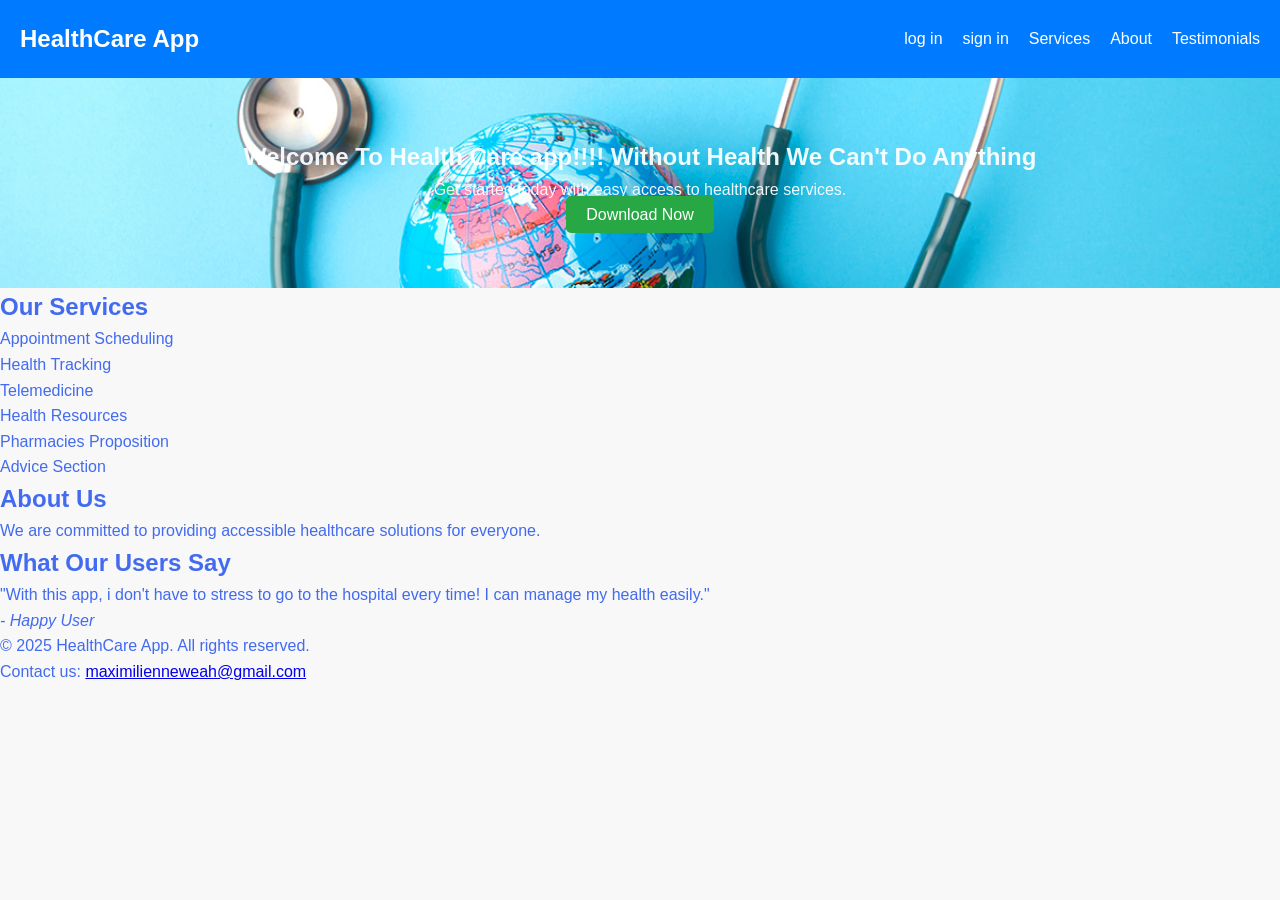
==== index.html @ ebda35f0 "rename the index" ====
<!DOCTYPE html>
<html lang="en">

<head>
    <meta charset="UTF-8">
    <meta name="viewport" content="width=device-width, initial-scale=1.0">
    <title>Healthcare App Landing Page</title>
    <link rel="stylesheet" href="style.css">
    <link rel="stylesheet" href="script.js">
   
</head>

<body>

    <header>
        <nav>
            <div class="logo">
                <h1>HealthCare App</h1>
            </div>
            <ul>
                
                <li><a href="login.html">log in</a></li>
                <li><a href="signin.html">sign in</a></li>
                <li><a href="services.html">Services</a></li>
                <li><a href="about.html">About</a></li>
                <li><a href="testimonials.html">Testimonials</a></li>
            </ul>
        </nav>
    </header>

    <main>
        <section id="hero">
            <h2>Welcome To Health Care app!!!! Without Health We Can't Do Anything</h2>
            <p>Get started today with easy access to healthcare services.</p>  
            <a href="#download" class="cta-button">Download Now</a>
        </section>
         
            <section id="services" class="reveal">
                <h2 class="toggle-header">Our Services</h2>
                <div class="toggle-content">
                     
            <ul>
                <li>Appointment Scheduling</li>
                <li>Health Tracking</li>
                <li>Telemedicine</li>
                <li>Health Resources</li>
                <li>Pharmacies Proposition</li>
                <li>Advice Section</li>
            </ul>
        </section>

        <section id="about" class="reveal">
            <h2 class="toggle-header">About Us</h2>
            <div class="toggle-content">

            <p>We are committed to providing accessible healthcare solutions for everyone.</p>
        </section>

        <section id="testimonials" class="reveal">
            <h2 class="toggle-header">What Our Users Say</h2>
            <div class="toggle-content">

            <blockquote>
                <p>"With this app, i don't have to stress to go to the hospital every time! I can manage my health
                    easily."</p>
                <cite>- Happy User</cite>
            </blockquote>
        </section>
    </main>

    <footer>
        <p>© 2025 HealthCare App. All rights reserved.</p>
        <p>Contact us: <a href="mailto:maximilienneweah@gmail.com">maximilienneweah@gmail.com</a></p>
    </footer>
</body>

</html>
---- style.css ----
*{
    box-sizing: border-box;
    margin: 0;
    padding: 0;
}

body {
    font-family: Arial, sans-serif;
    line-height: 1.6;
    color: #073cecc0;
    background-color: #f4f4f4a1;
}

/* Header styles */
header {
    background: #007bff;
    /* Primary color */
    color: #fff;
    padding: 20px 0;
}

nav {
    display: flex;
    justify-content: space-between;
    align-items: center;
    padding: 0 20px;
}

nav ul {
    list-style: none;
    display: flex;
}

nav ul li {
    margin-left: 20px;
}

nav ul li a {
    color: #fff;
    text-decoration: none;
}

/* Hero section styles */
#hero {
    text-align: center;
    padding: 60px 20px;
    background: url('./images/hero_img.jpg') no-repeat center center/cover;
    /* Change to your image */
    color: #ffffffee;
}

.cta-button {
    background: #28a745;
    /* Button color */
    color: #fff;
    padding: 10px 20px;
    text-decoration: none;
    border-radius: 5px;

    nav ul {
        list-style: none;
        display: flex;
    }

    nav ul li {
        margin-left: 20px;
    }

    nav ul li a {
        color: #fff;
        text-decoration: none;
    }

  
    /* Button style for headers */
.toggle-header {
    background-color: #007bff; /* Primary color */
    color: white;
    padding: 10px;
    cursor: pointer;
    border-radius: 5px;
    margin: 10px 0;
    transition: background-color 0.3s;
}

.toggle-header:hover {
    background-color: #0056b3; /* Darker shade on hover */
}

.toggle-content {
    display: none; /* Initially hidden */
    padding: 10px;
    border: 1px solid #007bff;
    border-radius: 5px;
    background-color: #f9f9f9;
    margin-bottom: 20px;
}

/* Scroll reveal styles */
.reveal {
    opacity: 0;
    transform: translateY(20px);
    transition: opacity 0.6s ease-out, transform 0.6s ease-out;
}



    }
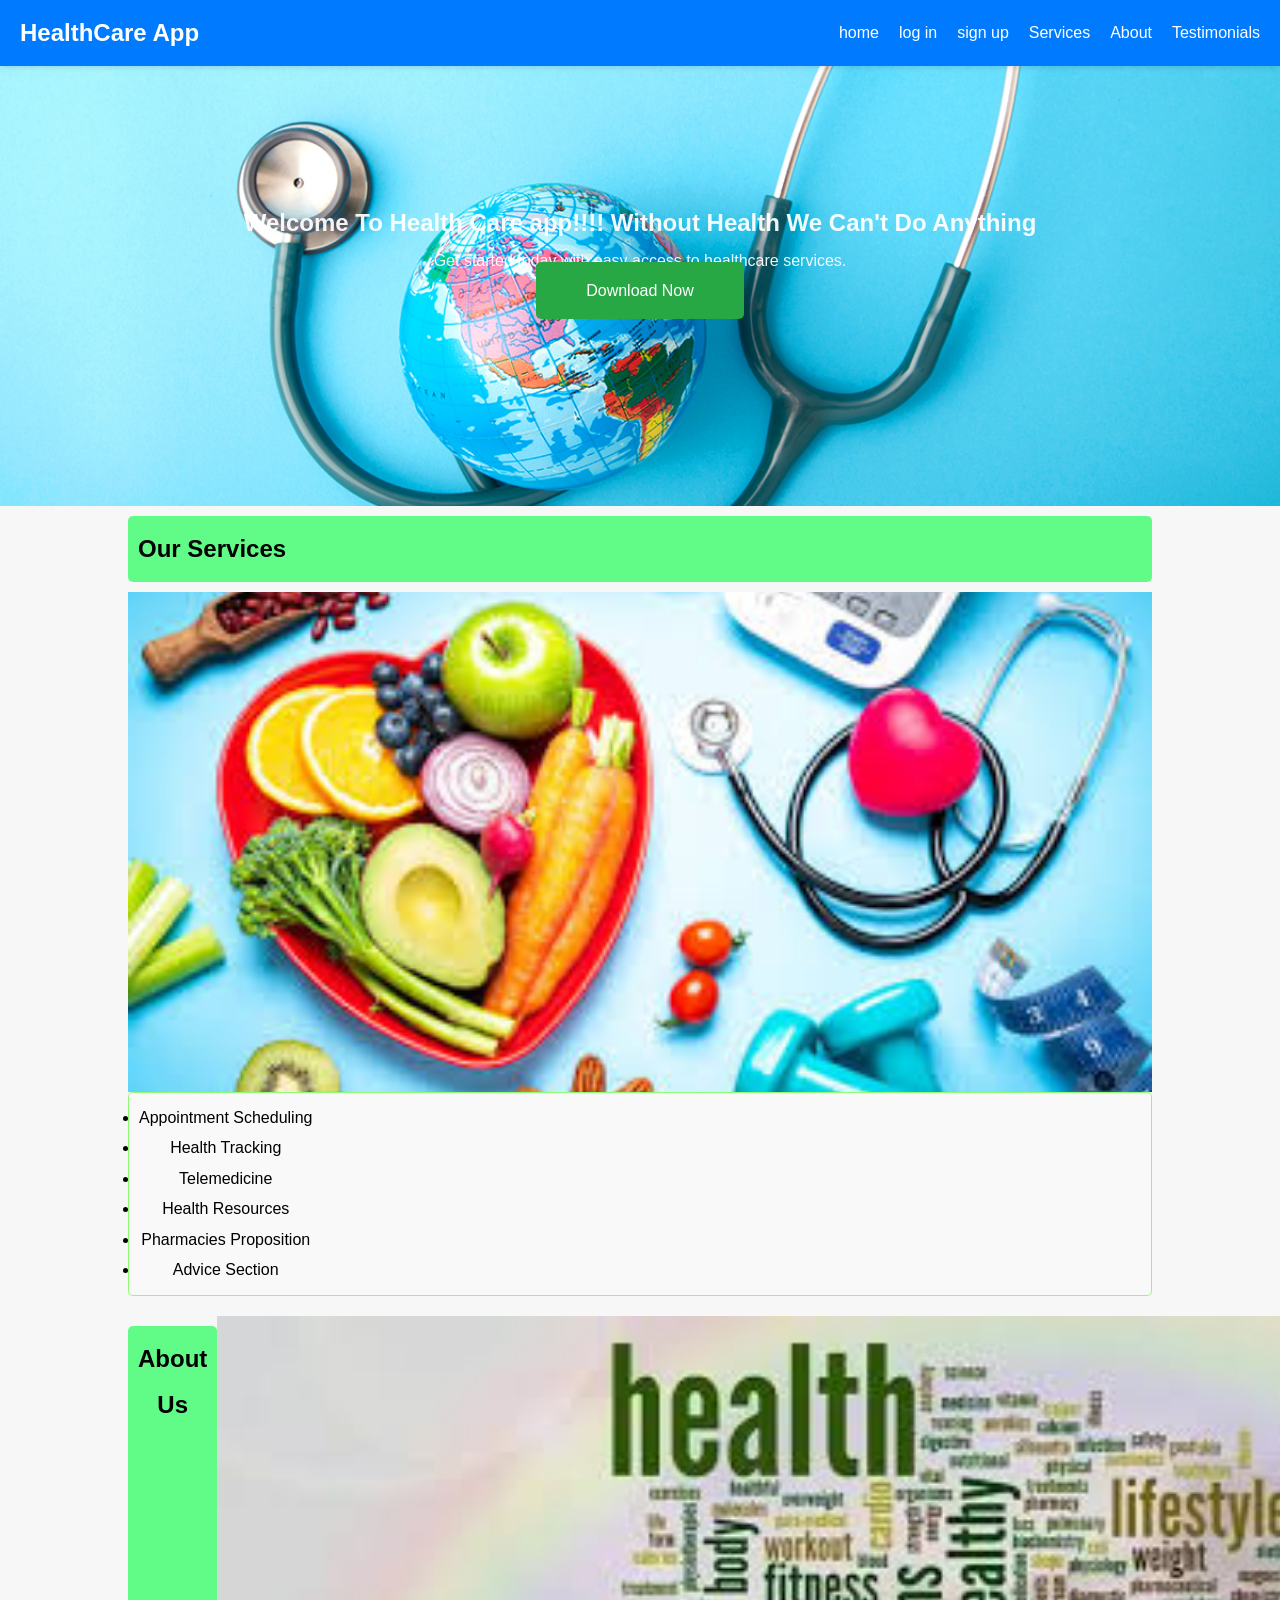
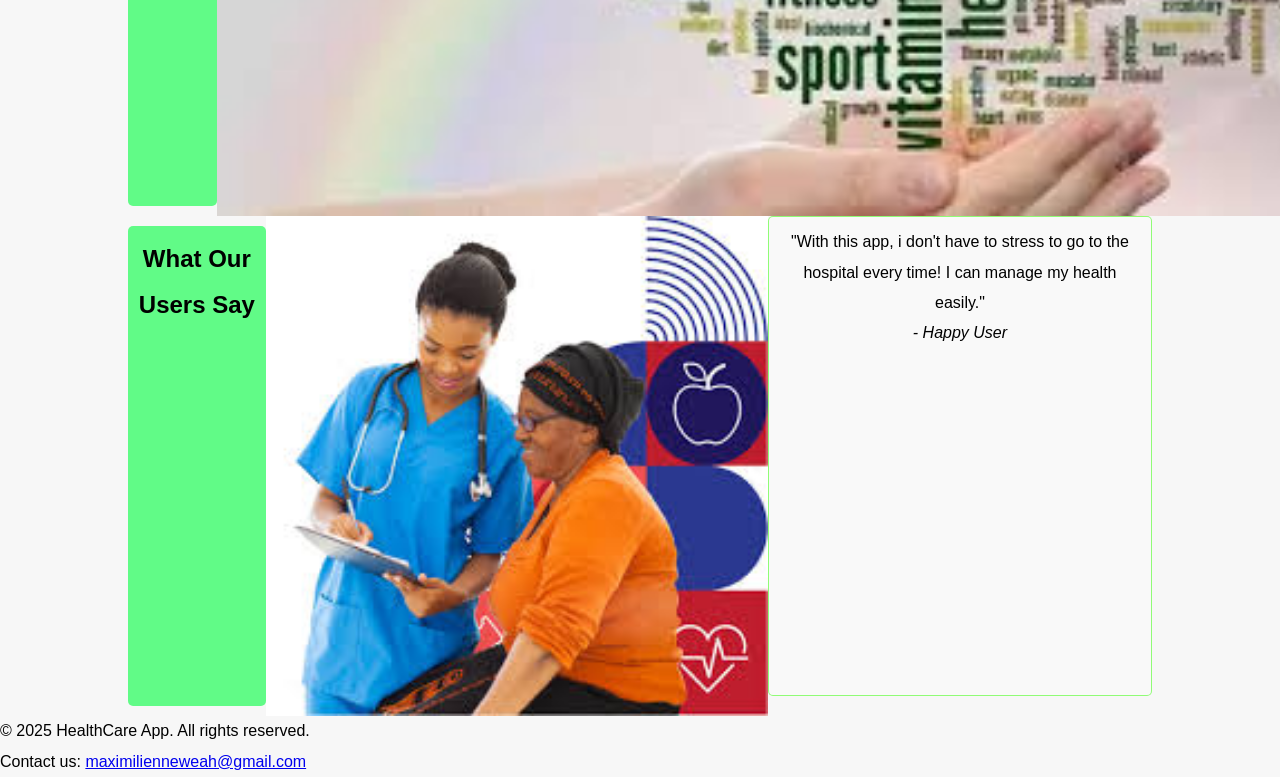
==== commit d4db8fa6: "final lnding page" ====
--- a/index.html
+++ b/index.html
@@ -6,21 +6,21 @@
     <meta name="viewport" content="width=device-width, initial-scale=1.0">
     <title>Healthcare App Landing Page</title>
     <link rel="stylesheet" href="style.css">
-    <link rel="stylesheet" href="script.js">
-   
+
 </head>
 
-<body>
+<body class="index-body">
 
     <header>
         <nav>
             <div class="logo">
-                <h1>HealthCare App</h1>
+                <h2>HealthCare App</h2>
             </div>
             <ul>
-                
+
+                <li><a href="index.html">home</a></li>
                 <li><a href="login.html">log in</a></li>
-                <li><a href="signin.html">sign in</a></li>
+                <li><a href="signin.html">sign up</a></li>
                 <li><a href="services.html">Services</a></li>
                 <li><a href="about.html">About</a></li>
                 <li><a href="testimonials.html">Testimonials</a></li>
@@ -29,42 +29,46 @@
     </header>
 
     <main>
+
         <section id="hero">
             <h2>Welcome To Health Care app!!!! Without Health We Can't Do Anything</h2>
-            <p>Get started today with easy access to healthcare services.</p>  
+            <p>Get started today with easy access to healthcare services.</p>
             <a href="#download" class="cta-button">Download Now</a>
         </section>
-         
-            <section id="services" class="reveal">
-                <h2 class="toggle-header">Our Services</h2>
-                <div class="toggle-content">
-                     
-            <ul>
-                <li>Appointment Scheduling</li>
-                <li>Health Tracking</li>
-                <li>Telemedicine</li>
-                <li>Health Resources</li>
-                <li>Pharmacies Proposition</li>
-                <li>Advice Section</li>
-            </ul>
+
+        <section id="services" class="reveal">
+            <h1 class="toggle-header">Our Services</h1>
+            <img src="./images/advices.jpg" alt="Service 1">
+            <div class="toggle-content">
+
+                <ul>
+                    <li>Appointment Scheduling</li>
+                    <li>Health Tracking</li>
+                    <li>Telemedicine</li>
+                    <li>Health Resources</li>
+                    <li>Pharmacies Proposition</li>
+                    <li>Advice Section</li>
+                </ul>
         </section>
 
         <section id="about" class="reveal">
             <h2 class="toggle-header">About Us</h2>
+            <img src="./images/about us1.jpg" alt="About Us Image">
             <div class="toggle-content">
 
-            <p>We are committed to providing accessible healthcare solutions for everyone.</p>
+                <p>We are committed to providing accessible healthcare solutions for everyone.</p>
         </section>
 
         <section id="testimonials" class="reveal">
             <h2 class="toggle-header">What Our Users Say</h2>
+            <img src="./images/about us.jpg" alt="Client 2">
             <div class="toggle-content">
 
-            <blockquote>
-                <p>"With this app, i don't have to stress to go to the hospital every time! I can manage my health
-                    easily."</p>
-                <cite>- Happy User</cite>
-            </blockquote>
+                <blockquote>
+                    <p>"With this app, i don't have to stress to go to the hospital every time! I can manage my health
+                        easily."</p>
+                    <cite>- Happy User</cite>
+                </blockquote>
         </section>
     </main>
 
@@ -72,6 +76,9 @@
         <p>© 2025 HealthCare App. All rights reserved.</p>
         <p>Contact us: <a href="mailto:maximilienneweah@gmail.com">maximilienneweah@gmail.com</a></p>
     </footer>
+
+
+    <script src="./script.js"></script>
 </body>
 
 </html>
--- a/style.css
+++ b/style.css
@@ -1,22 +1,29 @@
-*{
+* {
     box-sizing: border-box;
     margin: 0;
     padding: 0;
+
 }
 
-body {
+.index-body {
     font-family: Arial, sans-serif;
-    line-height: 1.6;
-    color: #073cecc0;
-    background-color: #f4f4f4a1;
+    line-height: 1.9;
+    color: black;
+    background-color: #f4f4f4a8;
 }
 
 /* Header styles */
 header {
+    position: fixed;
     background: #007bff;
-    /* Primary color */
     color: #fff;
-    padding: 20px 0;
+    top: 0;
+    left: 0;
+    width: 100%;
+    z-index: 1000;
+    box-shadow: 0px 2px 5px rgba(0, 0, 0, 0.1);
+    padding: 10px 0;
+
 }
 
 nav {
@@ -43,39 +50,42 @@
 /* Hero section styles */
 #hero {
     text-align: center;
-    padding: 60px 20px;
+    padding: 200px 50px;
     background: url('./images/hero_img.jpg') no-repeat center center/cover;
     /* Change to your image */
     color: #ffffffee;
 }
 
 .cta-button {
+    margin: 30%;
     background: #28a745;
     /* Button color */
     color: #fff;
-    padding: 10px 20px;
+    padding: 20px 50px;
     text-decoration: none;
     border-radius: 5px;
+}
 
-    nav ul {
-        list-style: none;
-        display: flex;
-    }
+nav ul {
+    list-style: none;
+    display: flex;
+}
 
-    nav ul li {
-        margin-left: 20px;
-    }
+nav ul li {
+    margin-left: 20px;
+}
 
-    nav ul li a {
-        color: #fff;
-        text-decoration: none;
-    }
+nav ul li a {
+    color: #fff;
+    text-decoration: none;
+}
 
-  
-    /* Button style for headers */
+
 .toggle-header {
-    background-color: #007bff; /* Primary color */
-    color: white;
+    display: flex;
+    background-color: #00ff409a;
+    /* Primary color */
+    color: black;
     padding: 10px;
     cursor: pointer;
     border-radius: 5px;
@@ -84,25 +94,47 @@
 }
 
 .toggle-header:hover {
-    background-color: #0056b3; /* Darker shade on hover */
+    display: flex;
+    background-color: #0071b3f3;
+    /* Darker shade on hover */
 }
 
 .toggle-content {
-    display: none; /* Initially hidden */
     padding: 10px;
-    border: 1px solid #007bff;
+    border: 1px solid #33ff0086;
     border-radius: 5px;
     background-color: #f9f9f9;
     margin-bottom: 20px;
+    display: flex;
+    text-align: center;
 }
 
 /* Scroll reveal styles */
 .reveal {
+    display: flex;
+    text-align: center;
+    top: 50%;
+    left: 50%;
+    transform: translate(-50%, -50%);
     opacity: 0;
     transform: translateY(20px);
     transition: opacity 0.6s ease-out, transform 0.6s ease-out;
+    width: 80%;
+    margin: 0 auto;
+}
+
+.reveal img {
+    height: 500px;
+    width: auto;
+    object-fit: cover;
 }
 
 
-
-    } +.visible {
+    position: relative !important;
+    transform: translate(0%, 0%);
+    top: 0%;
+    left: 0%;
+    opacity: 1;
+    flex-direction: column;
+}
